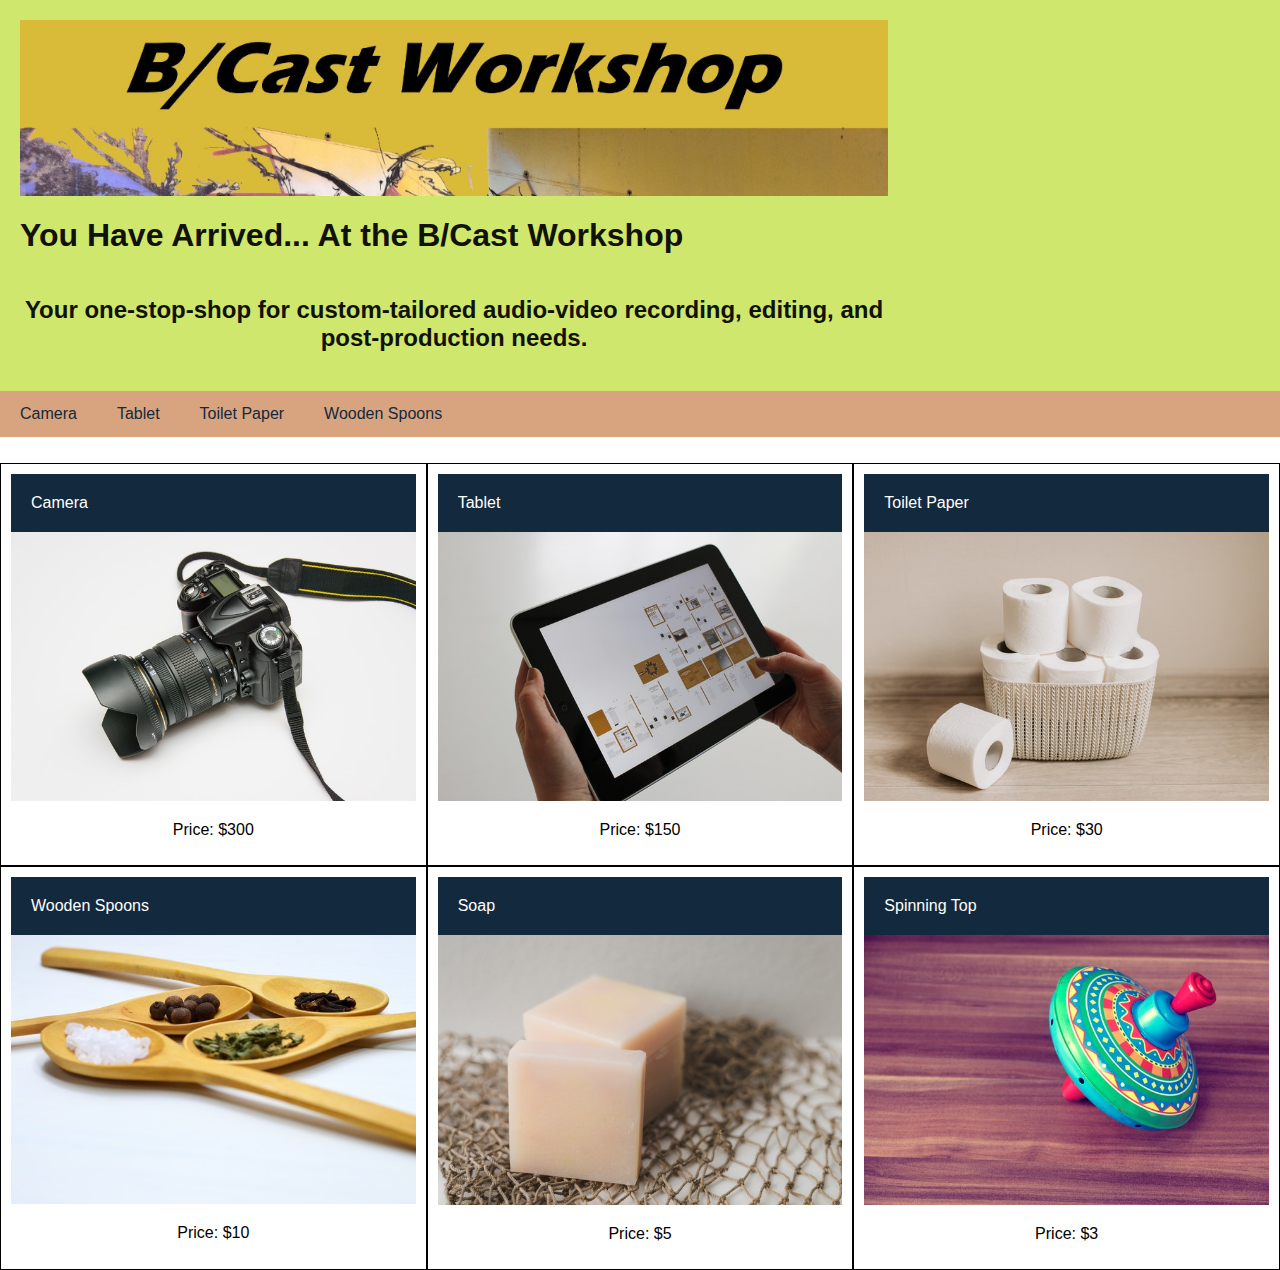
==== index.html @ 5107b9af "draft 01" ====
<!-- 2023 12 20 18:02 --> 

<!DOCTYPE html>
<html lang="en">

  <head>
    <title>Jesse Brenner's Professional Portfolio</title>
    <meta charset="UTF-8" />
    <meta name="viewport" content="width=device-width, initial-scale=1" />
    <link rel="stylesheet" type="text/css" href="./assets/css/style.css" />
  </head>

  <header>
      <img src="./assets/images/bcast-banner-1.jpg">
      <h1>You Have Arrived... At the B/Cast Workshop</h1>
      <h2>
      Your one-stop-shop for custom-tailored audio-video recording, editing, and post-production needs.
      </h2>
  </header>

    <!-- Navbar -->
    <nav>
      <a href="#">Camera</a>
      <a href="#">Tablet</a>
      <a href="#">Toilet Paper</a>
      <a href="#">Wooden Spoons</a>
    </nav>

    <main>
      <section class="card">
        <header>Camera</header>
        <img src="./assets/images/camera.jpg" alt="camera" />
        <p>Price: $300</p>
      </section>
      <section class="card">
        <header>Tablet</header>
        <img src="./assets/images/tablet.jpg" alt="tablet" />
        <p>Price: $150</p>
      </section>
      <section class="card">
        <header>Toilet Paper</header>
        <img src="./assets/images/toilet-paper.jpg" alt="toilet paper" />
        <p>Price: $30</p>
      </section>
      <section class="card">
        <header>Wooden Spoons</header>
        <img src="./assets/images/wooden-spoons.jpg" alt="wooden spoons" />
        <p>Price: $10</p>
      </section>
      <section class="card">
        <header>Soap</header>
        <img src="./assets/images/soap.jpg" alt="soap" />
        <p>Price: $5</p>
      </section>
      <section class="card">
        <header>Spinning Top</header>
        <img src="./assets/images/spinning-top.jpg" alt="spinning top" />
        <p>Price: $3</p>
      </section>
    </main>
  </body>

</html>
---- assets/css/style.css ----
/* 2023 12 20 18:02 */

* {
  box-sizing: border-box;
  font-family: 'Gill Sans', 'Gill Sans MT', Calibri, 'Trebuchet MS', sans-serif;
}

/* header {
  padding: 40px;
  text-align: center;
  background: #f3f2b3;
  color: #fff;
} */

header {
  display: flex;
  /* Forces elements to the next line if they don't fit */
  
  flex-wrap: wrap;
  text-align: center;
  justify-content: space-between;
  padding: 20px;
  background: #d0e76d;
  color: #111203;
}

header img {
  display: flex;
  flex-wrap: wrap;
  flex-direction: column; 
  flex-flow: row;
    justify-content: space-between;
  background: #b7bd3a;
  color: #fff;
  width: 70%;
  text-align: center;
}

header h1 {
  text-align: center;
  display: flex;
  flex-wrap: wrap;
  flex-direction: column; 
  flex-flow: row; 
  width: 70%;
}

header h2 {
  /* text-align: center; */
  display: flex;
  flex-wrap: wrap;
  flex-direction: column; 
  flex-flow: row; 
  width: 70%;
}

header p {
  display: flex;
  flex-wrap: wrap;
  flex-direction: column;
  justify-content: space-between;
  /* background: #b7bd3a;
  color: #fff; */
}

/* 
What happens when we set the display property to flex?
The flex container becomes flexible
*/
nav {
  display: flex;
  background-color: #d8a47f;
}

nav a {
  color: #13293d;
  padding: 14px 20px;
  text-decoration: none;
  text-align: center;
}

body {
  font-family: Arial;
  margin: 0;
}

aside {
  flex: 1;
  background-color: #95852b;
  padding: 10px;
  text-align: center;
}

main {
  display: flex;
  /* Forces elements to the next line if they don't fit */
  flex-wrap: wrap;
  margin-top: 2%;
}

.main-header {
  display: flex;
  /* Forces elements to the next line if they don't fit */
  
  flex-wrap: wrap;
  justify-content: space-between;
  padding: 60px;
  background: #13293d;
  color: #fff;
}



.card {
  flex: 1 0 0;
  padding: 10px;
  text-align: center;
  border-style: solid;
  border-width: 1px;
}

.card header {
  padding: 20px;
  background: #13293d;
  color: #fff;
}

.card img {
  width: 100%;
  min-width: 400px;
}
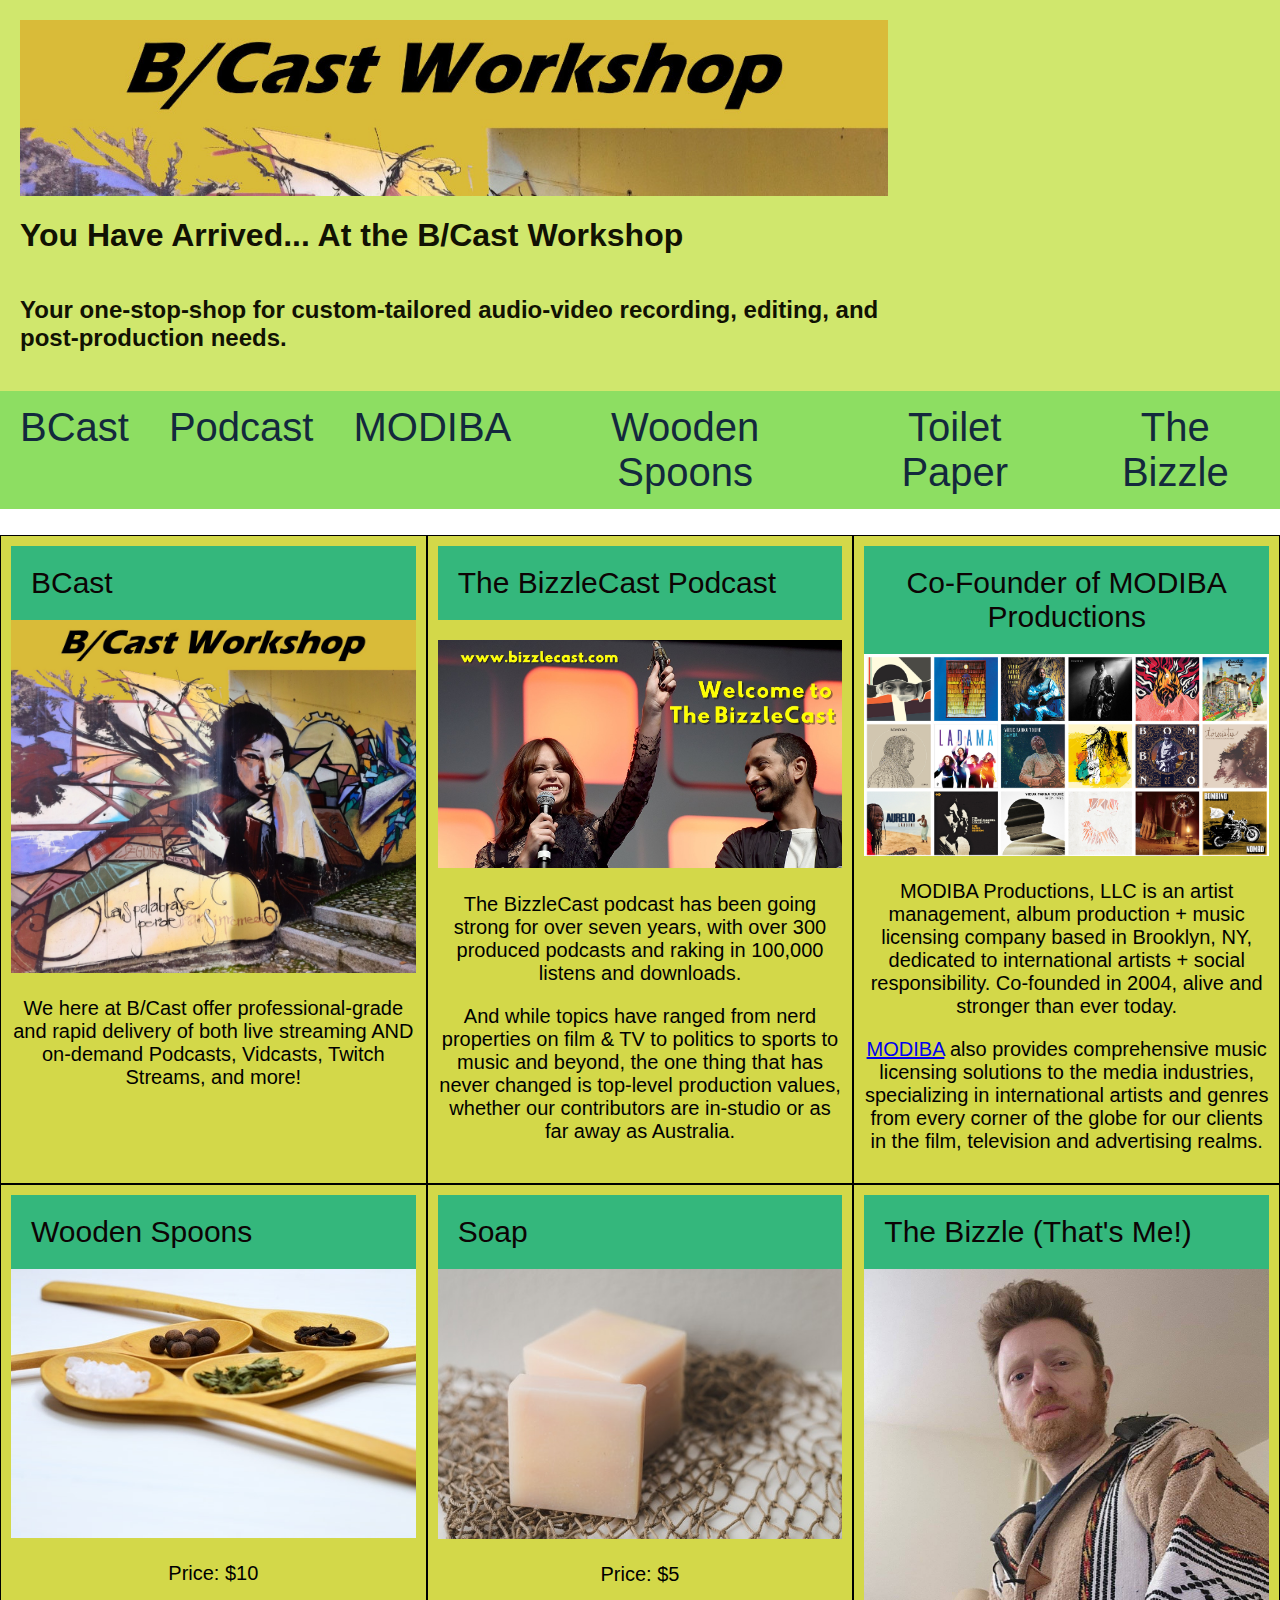
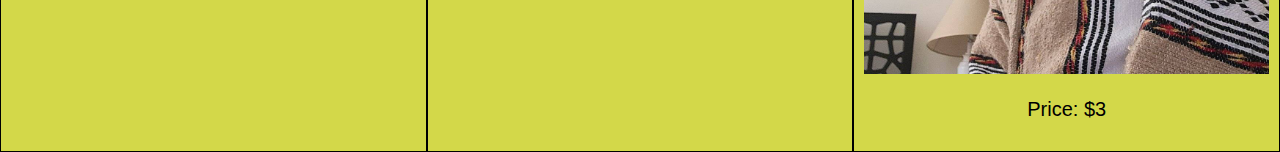
==== commit a3a8305c: "draft 02" ====
--- a/index.html
+++ b/index.html
@@ -20,27 +20,37 @@
 
     <!-- Navbar -->
     <nav>
-      <a href="#">Camera</a>
-      <a href="#">Tablet</a>
-      <a href="#">Toilet Paper</a>
-      <a href="#">Wooden Spoons</a>
+      <a href="#bcast">BCast</a>
+      <a href="#podcast">Podcast</a>
+      <a href="#modiba">MODIBA</a>
+      <a href="#4">Wooden Spoons</a>
+      <a href="#5">Toilet Paper</a>
+      <a href="#thebizzle">The Bizzle</a>
     </nav>
 
     <main>
+      <a id="bcast">
       <section class="card">
-        <header>Camera</header>
-        <img src="./assets/images/camera.jpg" alt="camera" />
-        <p>Price: $300</p>
+      </a>
+        <header>BCast</header>
+        <img src="./assets/images/bcast-2.jpeg" alt="bcast" />
+        <p>We here at B/Cast offer professional-grade and rapid delivery of both live streaming AND on-demand Podcasts, Vidcasts, Twitch Streams, and more!</p>
       </section>
       <section class="card">
-        <header>Tablet</header>
-        <img src="./assets/images/tablet.jpg" alt="tablet" />
-        <p>Price: $150</p>
+        <header>The BizzleCast Podcast</header>
+        <p>
+        <img src="./assets/images/bcast-banner-3.jpg" alt="bizzlecast" />
+        </p>
+        <p>The BizzleCast podcast has been going strong for over seven years, with over 300 produced podcasts and raking in 100,000 listens and downloads. 
+        </p>
+          <p>And while topics have ranged from nerd properties on film & TV to politics to sports to music and beyond, the one thing that has never changed is top-level production values, whether our contributors are in-studio or as far away as Australia.  
+          </p>
       </section>
       <section class="card">
-        <header>Toilet Paper</header>
-        <img src="./assets/images/toilet-paper.jpg" alt="toilet paper" />
-        <p>Price: $30</p>
+        <header>Co-Founder of MODIBA Productions</header>
+        <img src="./assets/images/artist-1.jpg" alt="modiba artists" />
+        <p>MODIBA Productions, LLC is an artist management, album production + music licensing company based in Brooklyn, NY, dedicated to international artists + social responsibility. Co-founded in 2004, alive and stronger than ever today.</p>
+        <p><a href="http://www.modiba.net">MODIBA</a> also provides comprehensive music licensing solutions to the media industries, specializing in international artists and genres from every corner of the globe for our clients in the film, television and advertising realms. </p>
       </section>
       <section class="card">
         <header>Wooden Spoons</header>
@@ -53,8 +63,10 @@
         <p>Price: $5</p>
       </section>
       <section class="card">
-        <header>Spinning Top</header>
-        <img src="./assets/images/spinning-top.jpg" alt="spinning top" />
+        <a id="thebizzle">
+        <header>The Bizzle (That's Me!)</header>
+        </a>
+        <img src="./assets/images/bizzle-1.jpg" alt="the bizzle" />
         <p>Price: $3</p>
       </section>
     </main>
--- a/assets/css/style.css
+++ b/assets/css/style.css
@@ -17,7 +17,7 @@
   /* Forces elements to the next line if they don't fit */
   
   flex-wrap: wrap;
-  text-align: center;
+  /* text-align: center; */
   justify-content: space-between;
   padding: 20px;
   background: #d0e76d;
@@ -33,11 +33,11 @@
   background: #b7bd3a;
   color: #fff;
   width: 70%;
-  text-align: center;
+  /* text-align: center; */
 }
 
 header h1 {
-  text-align: center;
+  /* text-align: center; */
   display: flex;
   flex-wrap: wrap;
   flex-direction: column; 
@@ -69,18 +69,23 @@
 */
 nav {
   display: flex;
-  background-color: #d8a47f;
+  background-color: #8dde62;
+  /* border-width: 10px;
+  border-color: aqua; */
 }
 
 nav a {
   color: #13293d;
   padding: 14px 20px;
+  /* border-width: 10px;
+  border-color: aqua; */
   text-decoration: none;
   text-align: center;
+  font-size: 40px;
 }
 
 body {
-  font-family: Arial;
+  font-family: 'Gill Sans', 'Gill Sans MT', Calibri, 'Trebuchet MS', sans-serif;
   margin: 0;
 }
 
@@ -96,20 +101,22 @@
   /* Forces elements to the next line if they don't fit */
   flex-wrap: wrap;
   margin-top: 2%;
+  background: #d3d849;
 }
 
-.main-header {
+main header {
   display: flex;
   /* Forces elements to the next line if they don't fit */
-  
   flex-wrap: wrap;
   justify-content: space-between;
   padding: 60px;
-  background: #13293d;
+  background: #d3d849;
   color: #fff;
 }
 
-
+main section header {
+  font-size: 30px;
+}
 
 .card {
   flex: 1 0 0;
@@ -121,11 +128,15 @@
 
 .card header {
   padding: 20px;
-  background: #13293d;
-  color: #fff;
+  background: #34b77c;
+  color: #0c0404;
 }
 
 .card img {
   width: 100%;
   min-width: 400px;
 }
+
+.card p {
+  font-size: 20px;
+}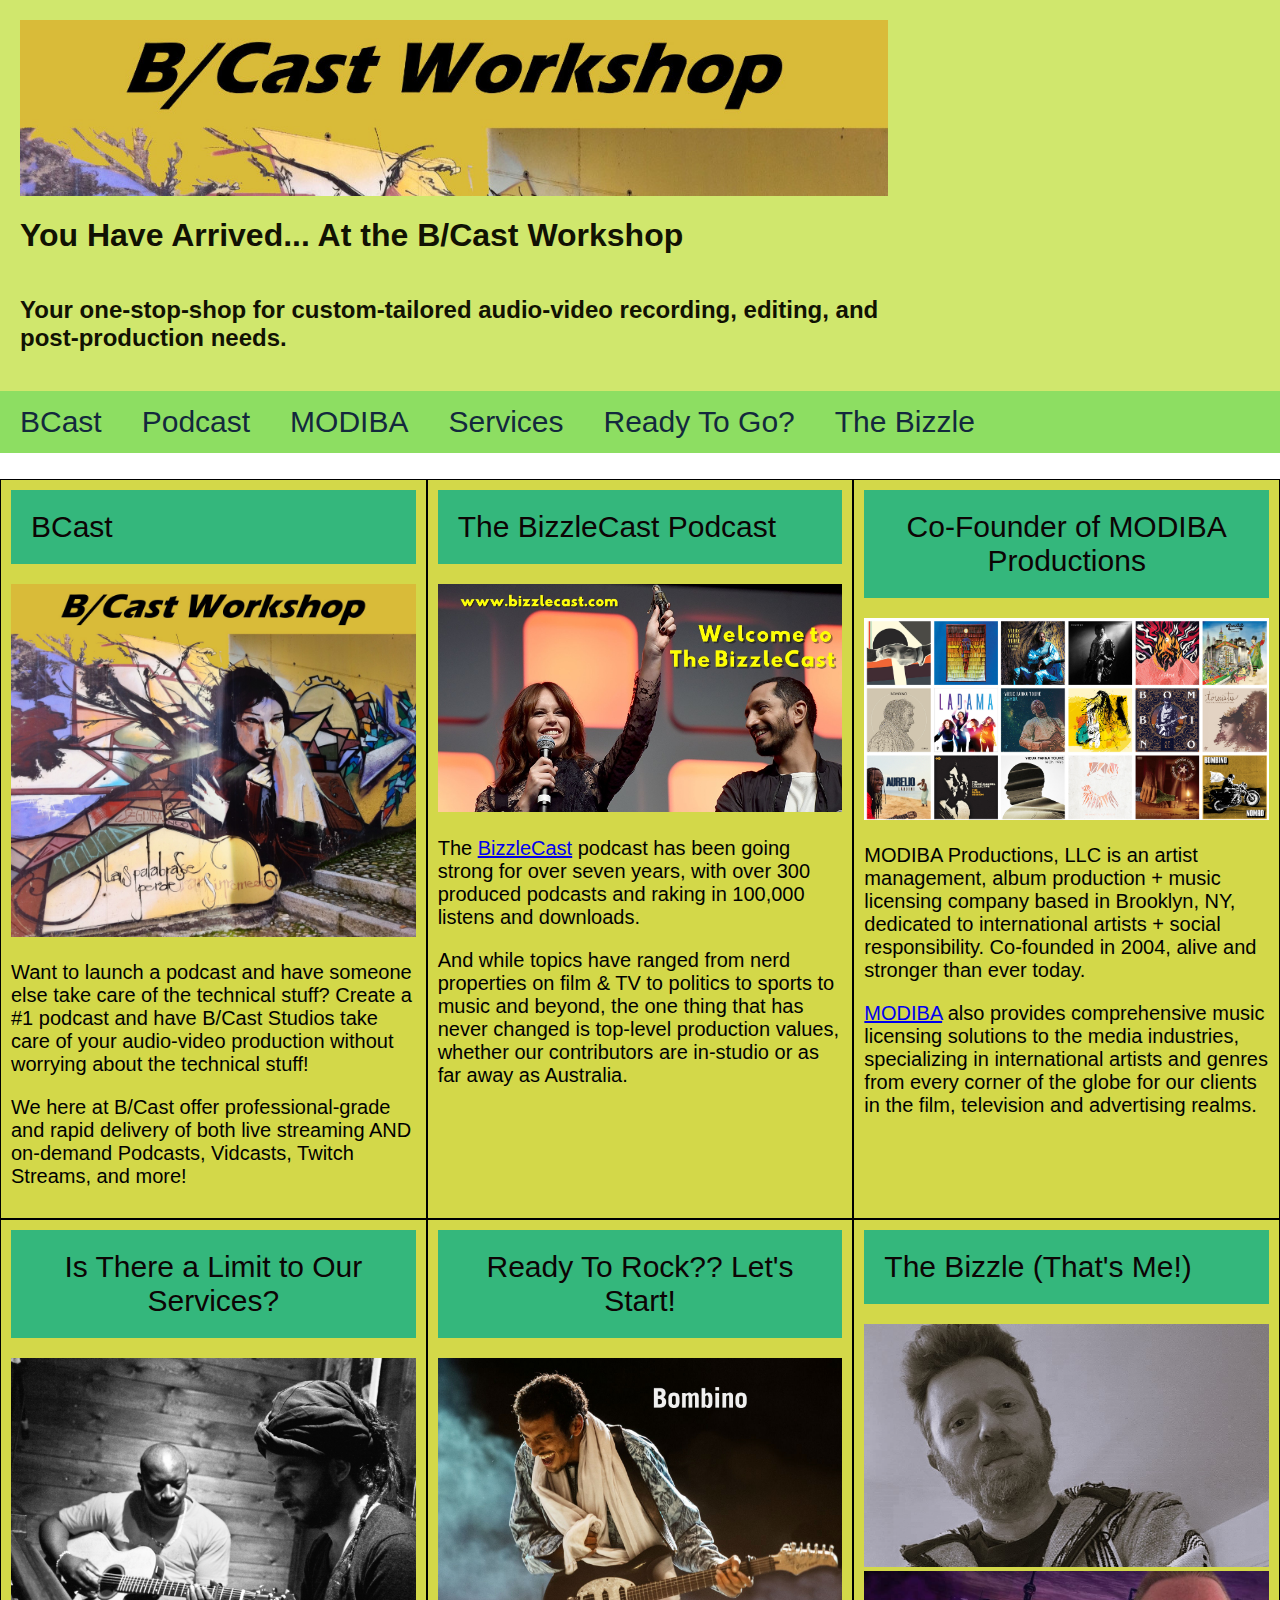
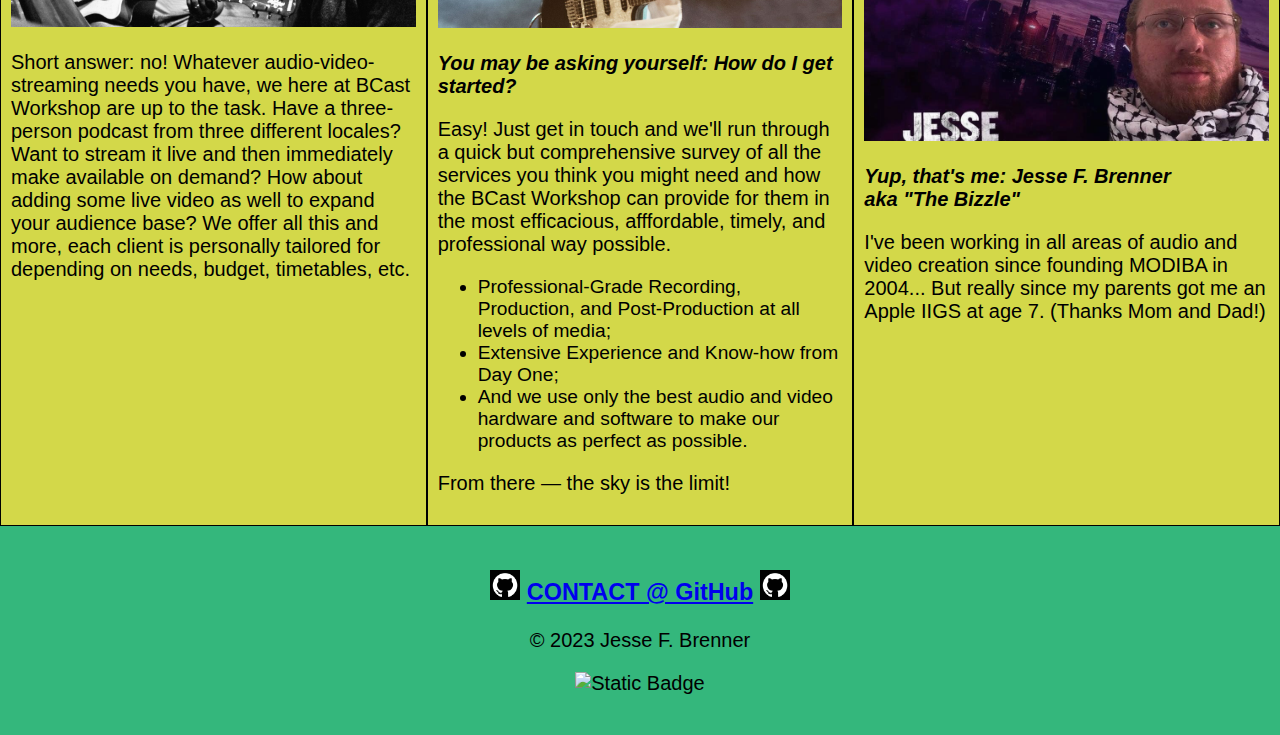
==== commit d9dce1a7: "draft 03 final rough 01" ====
--- a/index.html
+++ b/index.html
@@ -23,8 +23,8 @@
       <a href="#bcast">BCast</a>
       <a href="#podcast">Podcast</a>
       <a href="#modiba">MODIBA</a>
-      <a href="#4">Wooden Spoons</a>
-      <a href="#5">Toilet Paper</a>
+      <a href="#services">Services</a>
+      <a href="#launch">Ready To Go?</a>
       <a href="#thebizzle">The Bizzle</a>
     </nav>
 
@@ -33,43 +33,79 @@
       <section class="card">
       </a>
         <header>BCast</header>
+        <p></p>
         <img src="./assets/images/bcast-2.jpeg" alt="bcast" />
+        <p>Want to launch a podcast and have someone else take care of the technical stuff? Create a #1 podcast and have B/Cast Studios take care of your audio-video production without worrying about the technical stuff!</p> 
         <p>We here at B/Cast offer professional-grade and rapid delivery of both live streaming AND on-demand Podcasts, Vidcasts, Twitch Streams, and more!</p>
+        </p>
       </section>
-      <section class="card">
-        <header>The BizzleCast Podcast</header>
+
+      <section class="card"><a id="podcast">
+        <header>The BizzleCast Podcast</header></a>
         <p>
         <img src="./assets/images/bcast-banner-3.jpg" alt="bizzlecast" />
         </p>
-        <p>The BizzleCast podcast has been going strong for over seven years, with over 300 produced podcasts and raking in 100,000 listens and downloads. 
+        <p>The <a href="http://www.bizzlecast.com">BizzleCast</a> podcast has been going strong for over seven years, with over 300 produced podcasts and raking in 100,000 listens and downloads. 
         </p>
           <p>And while topics have ranged from nerd properties on film & TV to politics to sports to music and beyond, the one thing that has never changed is top-level production values, whether our contributors are in-studio or as far away as Australia.  
           </p>
       </section>
-      <section class="card">
-        <header>Co-Founder of MODIBA Productions</header>
+
+      <section class="card"><a id="modiba">
+        <header>Co-Founder of MODIBA Productions</header></a>
+        <p></p>
         <img src="./assets/images/artist-1.jpg" alt="modiba artists" />
         <p>MODIBA Productions, LLC is an artist management, album production + music licensing company based in Brooklyn, NY, dedicated to international artists + social responsibility. Co-founded in 2004, alive and stronger than ever today.</p>
         <p><a href="http://www.modiba.net">MODIBA</a> also provides comprehensive music licensing solutions to the media industries, specializing in international artists and genres from every corner of the globe for our clients in the film, television and advertising realms. </p>
       </section>
-      <section class="card">
-        <header>Wooden Spoons</header>
-        <img src="./assets/images/wooden-spoons.jpg" alt="wooden spoons" />
-        <p>Price: $10</p>
+
+      <section class="card"><a id="services">
+        <header>Is There a Limit to Our Services?</header></a>
+        <p></p>
+        <img src="./assets/images/vft-idan-1.jpg" alt="wooden spoons" />
+        <p>Short answer: no! Whatever audio-video-streaming needs you have, we here at BCast Workshop are up to the task. Have a three-person podcast from three different locales? Want to stream it live and then immediately make available on demand? How about adding some live video as well to expand your audience base? We offer all this and more, each client is personally tailored for depending on needs, budget, timetables, etc.</p>
       </section>
-      <section class="card">
-        <header>Soap</header>
-        <img src="./assets/images/soap.jpg" alt="soap" />
-        <p>Price: $5</p>
+
+      <section class="card"><a id="launch">
+        <header>Ready To Rock?? Let's Start!</header></a>
+        <p></p>
+        <img src="./assets/images/bombino-1.jpg" alt="soap" />
+        <p><b><i>You may be asking yourself: How do I get started?</i></b></p>
+          <p>Easy! Just get in touch and we'll run through a quick but comprehensive survey of all the services you think you might need and how the BCast Workshop can provide for them in the most efficacious, afffordable, timely, and professional way possible.
+        <div class="list1"> 
+          <ul>
+            <li>Professional-Grade Recording, Production, and Post-Production at all levels of media;</li>
+
+            <li>Extensive Experience and Know-how from Day One;</li>
+            
+            <li>And we use only the best audio and video hardware and software to make our products as perfect as possible.</li>
+          </ul>  
+        </div> 
+          <p>From there — the sky is the limit!</p>
+        </p>
       </section>
-      <section class="card">
-        <a id="thebizzle">
-        <header>The Bizzle (That's Me!)</header>
-        </a>
-        <img src="./assets/images/bizzle-1.jpg" alt="the bizzle" />
-        <p>Price: $3</p>
+
+      <section class="card"><a id="thebizzle">
+        <header>The Bizzle (That's Me!)</header></a>
+        <p></p>
+        <img src="./assets/images/me-dude-3.jpg" alt="the bizzle" />
+        <img src="./assets/images/jesse-jones-2.JPG" alt="jesse jones">
+          <p><b><i>Yup, that's me: Jesse F. Brenner <br />aka "The Bizzle"</i></b></p>
+          <p>I've been working in all areas of audio and video creation since founding MODIBA in 2004... But really since my parents got me an Apple IIGS at age 7. (Thanks Mom and Dad!)</p>
       </section>
     </main>
+
+    <footer>
+      <h3>
+        <img src="./assets/images/github-1.png">
+        <a href="https://github.com/thebizzle81">CONTACT @ GitHub</a>
+        <img src="./assets/images/github-1.png">
+      </h3>
+      <p>
+        &copy; 2023 Jesse F. Brenner
+      </p>
+    <p><img alt="Static Badge" src="https://img.shields.io/badge/thebizzle81-blue"></p>
+    </footer>
   </body>
 
 </html>
--- a/assets/css/style.css
+++ b/assets/css/style.css
@@ -77,11 +77,11 @@
 nav a {
   color: #13293d;
   padding: 14px 20px;
-  /* border-width: 10px;
-  border-color: aqua; */
+  border-width: 40px;
+  border-color: aqua;
   text-decoration: none;
   text-align: center;
-  font-size: 40px;
+  font-size: 30px;
 }
 
 body {
@@ -89,12 +89,12 @@
   margin: 0;
 }
 
-aside {
+/* aside {
   flex: 1;
   background-color: #95852b;
   padding: 10px;
   text-align: center;
-}
+} */
 
 main {
   display: flex;
@@ -135,8 +135,37 @@
 .card img {
   width: 100%;
   min-width: 400px;
+  max-width: 600px;
 }
 
 .card p {
   font-size: 20px;
+  text-align: left;
+}
+
+.list1 {
+  text-align: left;
+  font-size: larger;
+}
+
+/* section .self p {
+  font-size: 80px;
+} */
+
+footer {
+  text-align: center;
+  background: #34b77c;
+  padding: 20px;
+  font-size: 20px ;
+}
+
+footer h3 img {
+  width: 30px;
+}
+
+@media screen and (max-width: 768px) {
+  main,
+  nav {
+    flex-direction: column;
+  }
 }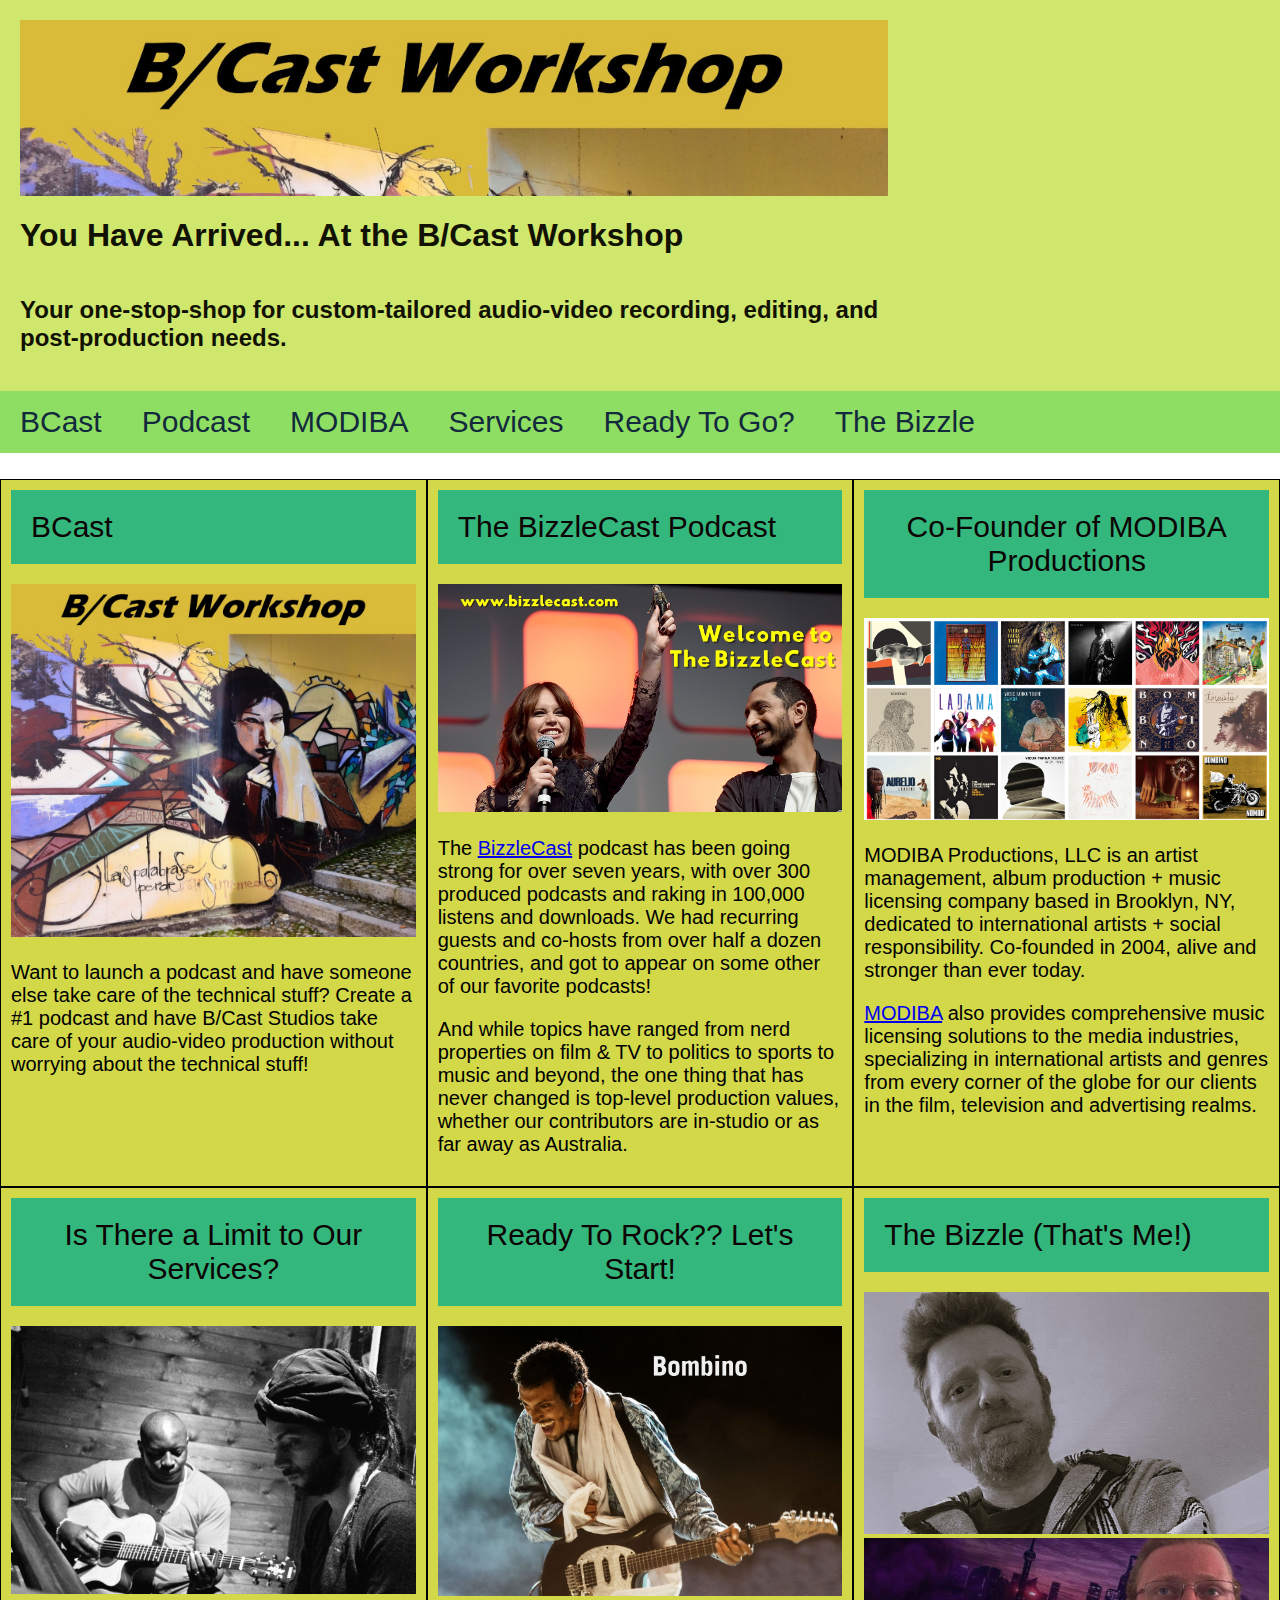
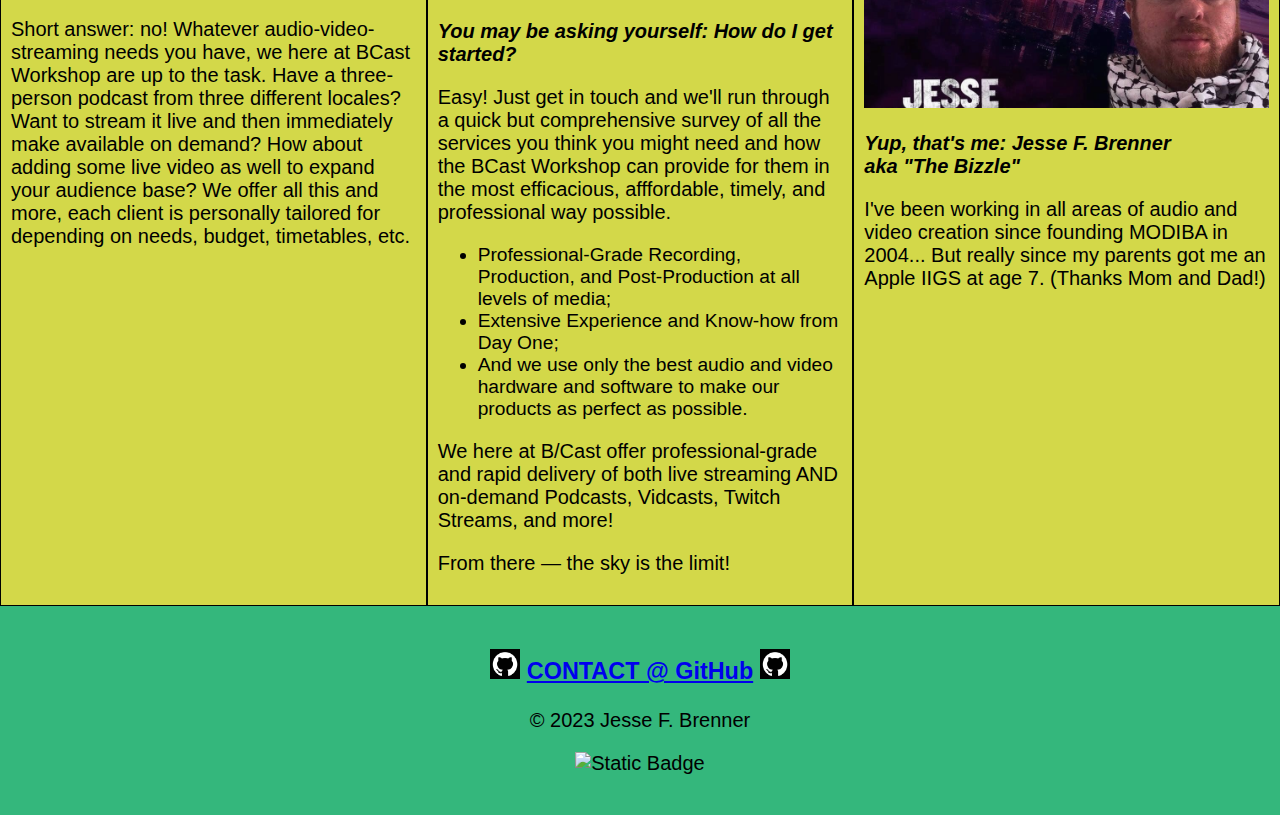
==== commit 3cf62b7d: "draft 04 final rough 02" ====
--- a/index.html
+++ b/index.html
@@ -1,4 +1,4 @@
-<!-- 2023 12 20 18:02 --> 
+<!-- 2023 12 21 03:24 --> 
 
 <!DOCTYPE html>
 <html lang="en">
@@ -36,8 +36,6 @@
         <p></p>
         <img src="./assets/images/bcast-2.jpeg" alt="bcast" />
         <p>Want to launch a podcast and have someone else take care of the technical stuff? Create a #1 podcast and have B/Cast Studios take care of your audio-video production without worrying about the technical stuff!</p> 
-        <p>We here at B/Cast offer professional-grade and rapid delivery of both live streaming AND on-demand Podcasts, Vidcasts, Twitch Streams, and more!</p>
-        </p>
       </section>
 
       <section class="card"><a id="podcast">
@@ -45,7 +43,7 @@
         <p>
         <img src="./assets/images/bcast-banner-3.jpg" alt="bizzlecast" />
         </p>
-        <p>The <a href="http://www.bizzlecast.com">BizzleCast</a> podcast has been going strong for over seven years, with over 300 produced podcasts and raking in 100,000 listens and downloads. 
+        <p>The <a href="http://www.bizzlecast.com">BizzleCast</a> podcast has been going strong for over seven years, with over 300 produced podcasts and raking in 100,000 listens and downloads. We had recurring guests and co-hosts from over half a dozen countries, and got to appear on some other of our favorite podcasts!
         </p>
           <p>And while topics have ranged from nerd properties on film & TV to politics to sports to music and beyond, the one thing that has never changed is top-level production values, whether our contributors are in-studio or as far away as Australia.  
           </p>
@@ -81,6 +79,7 @@
             <li>And we use only the best audio and video hardware and software to make our products as perfect as possible.</li>
           </ul>  
         </div> 
+        <p>We here at B/Cast offer professional-grade and rapid delivery of both live streaming AND on-demand Podcasts, Vidcasts, Twitch Streams, and more!</p>  
           <p>From there — the sky is the limit!</p>
         </p>
       </section>
--- a/assets/css/style.css
+++ b/assets/css/style.css
@@ -1,4 +1,4 @@
-/* 2023 12 20 18:02 */
+/* 2023 12 21 03:24 */
 
 * {
   box-sizing: border-box;
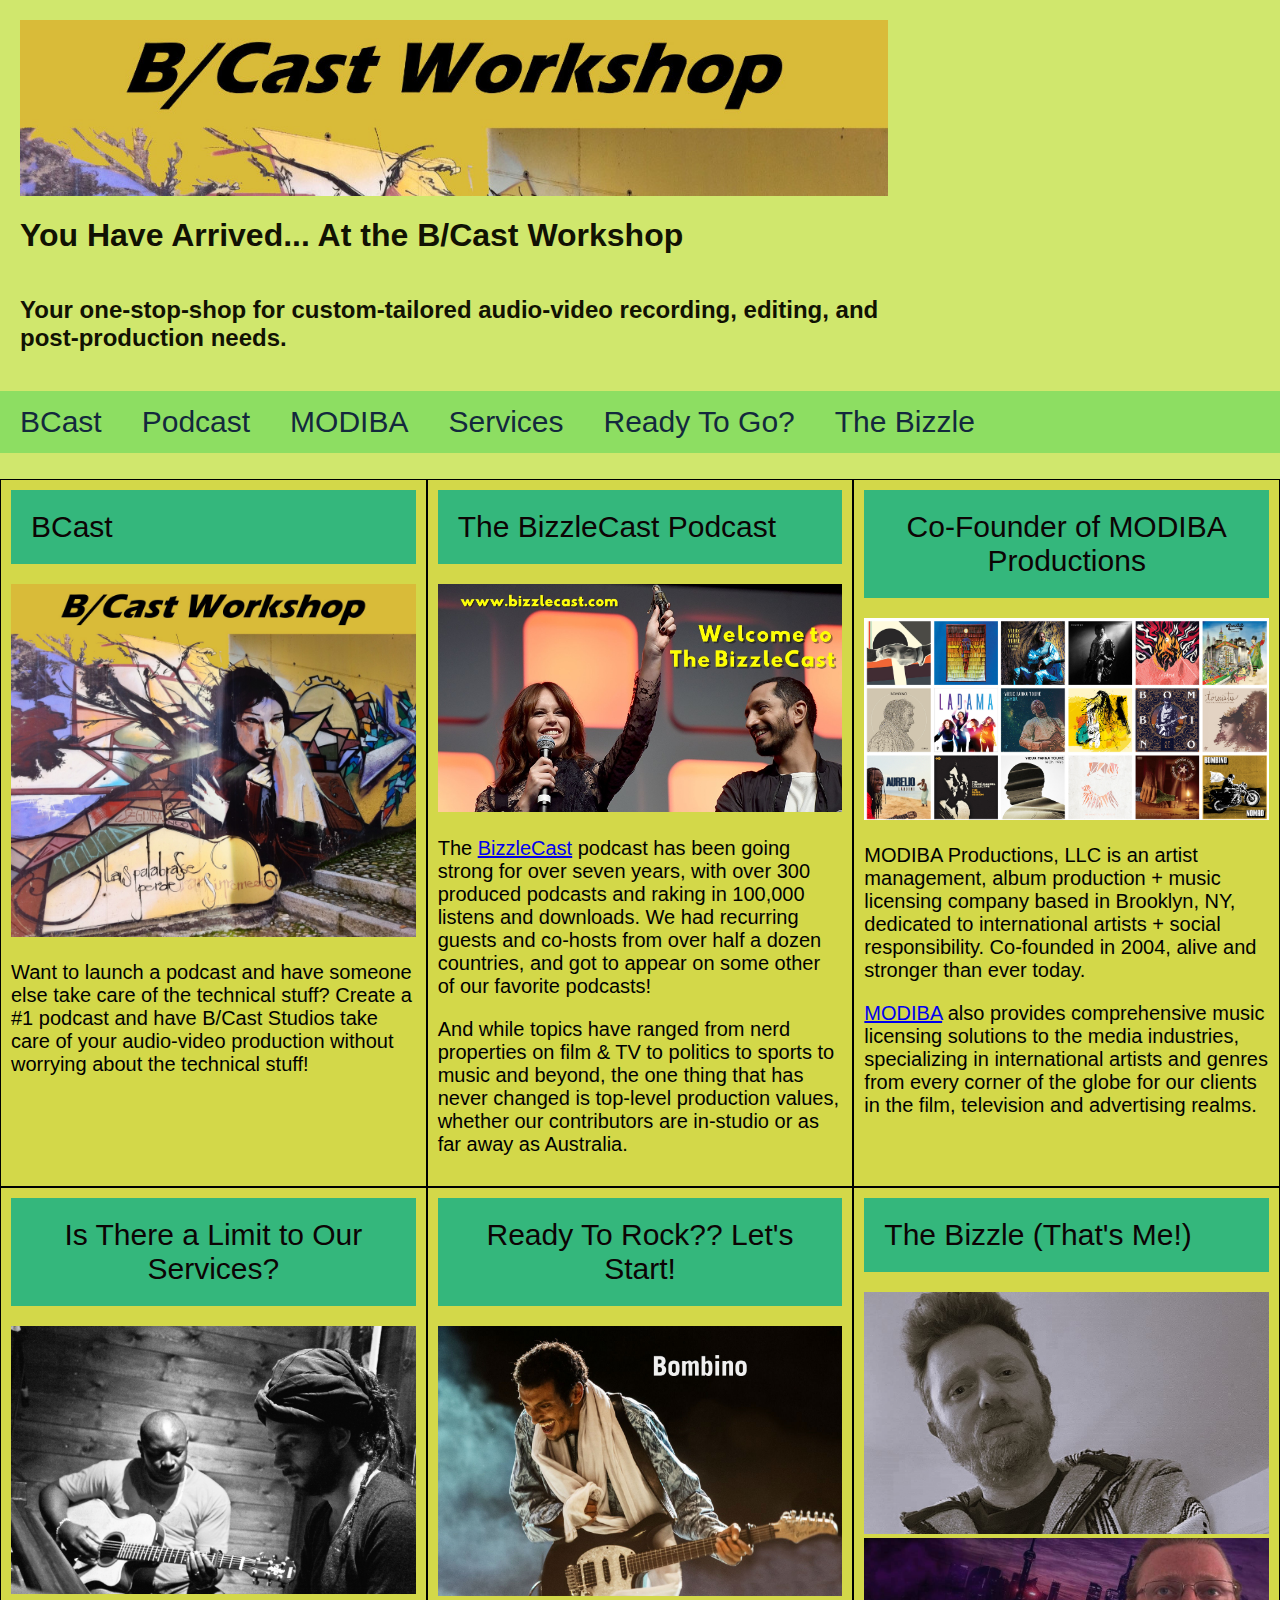
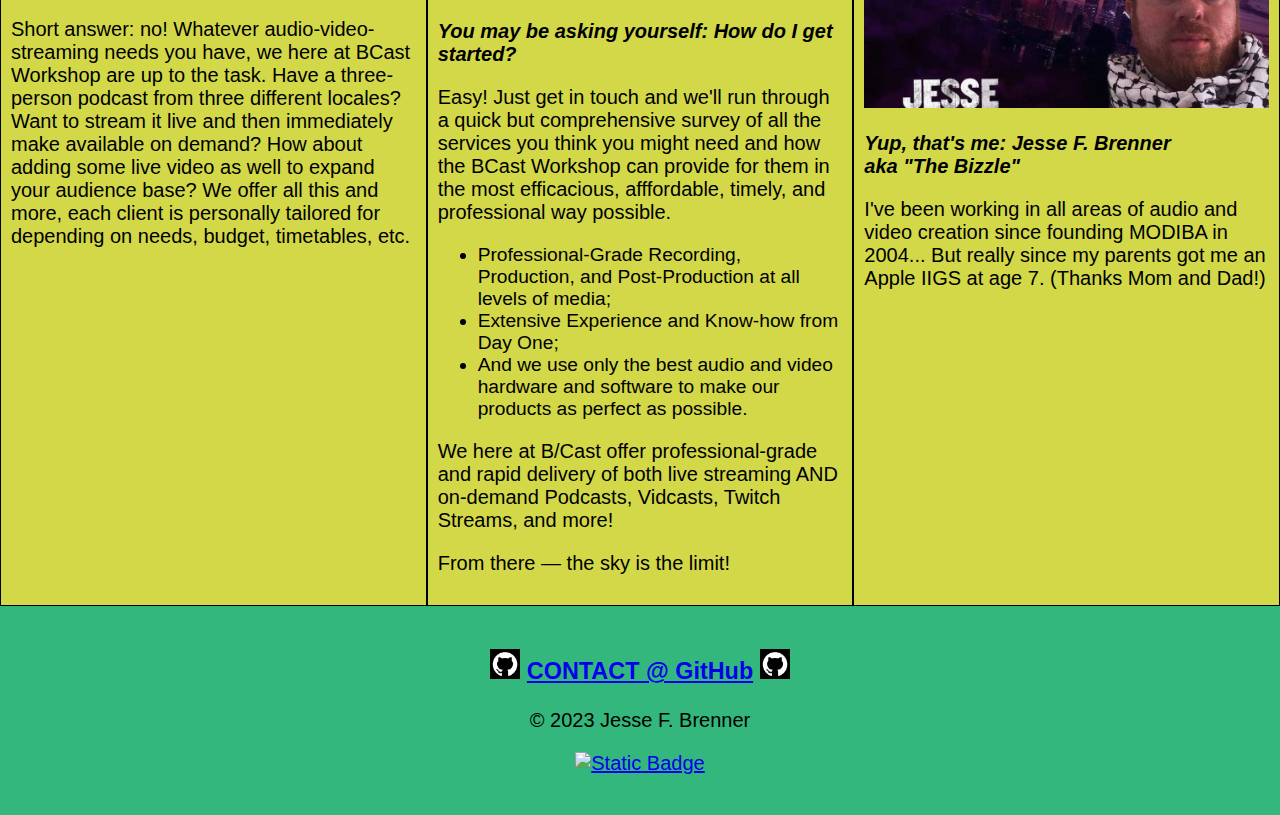
==== commit c606a3be: "draft 05 final rough 03" ====
--- a/index.html
+++ b/index.html
@@ -1,4 +1,4 @@
-<!-- 2023 12 21 03:24 --> 
+<!-- 2023 12 21 04:01 --> 
 
 <!DOCTYPE html>
 <html lang="en">
@@ -10,6 +10,8 @@
     <link rel="stylesheet" type="text/css" href="./assets/css/style.css" />
   </head>
 
+<body>
+  <div class="bg">
   <header>
       <img src="./assets/images/bcast-banner-1.jpg">
       <h1>You Have Arrived... At the B/Cast Workshop</h1>
@@ -103,8 +105,14 @@
       <p>
         &copy; 2023 Jesse F. Brenner
       </p>
-    <p><img alt="Static Badge" src="https://img.shields.io/badge/thebizzle81-blue"></p>
+    <p>
+      <a href="./pages/knock-1.html" target="_blank" rel="noopener noreferrer">
+      <img alt="Static Badge" src="https://img.shields.io/badge/thebizzle81-blue">
+      </a>
+    </p>
     </footer>
+
+    </div>
   </body>
 
 </html>
--- a/assets/css/style.css
+++ b/assets/css/style.css
@@ -1,8 +1,12 @@
-/* 2023 12 21 03:24 */
+/* 2023 12 21 04:01 */
 
 * {
   box-sizing: border-box;
   font-family: 'Gill Sans', 'Gill Sans MT', Calibri, 'Trebuchet MS', sans-serif;
+}
+
+.bg {
+  background: #d0e76d;
 }
 
 /* header {
@@ -168,4 +172,5 @@
   nav {
     flex-direction: column;
   }
-}+}
+
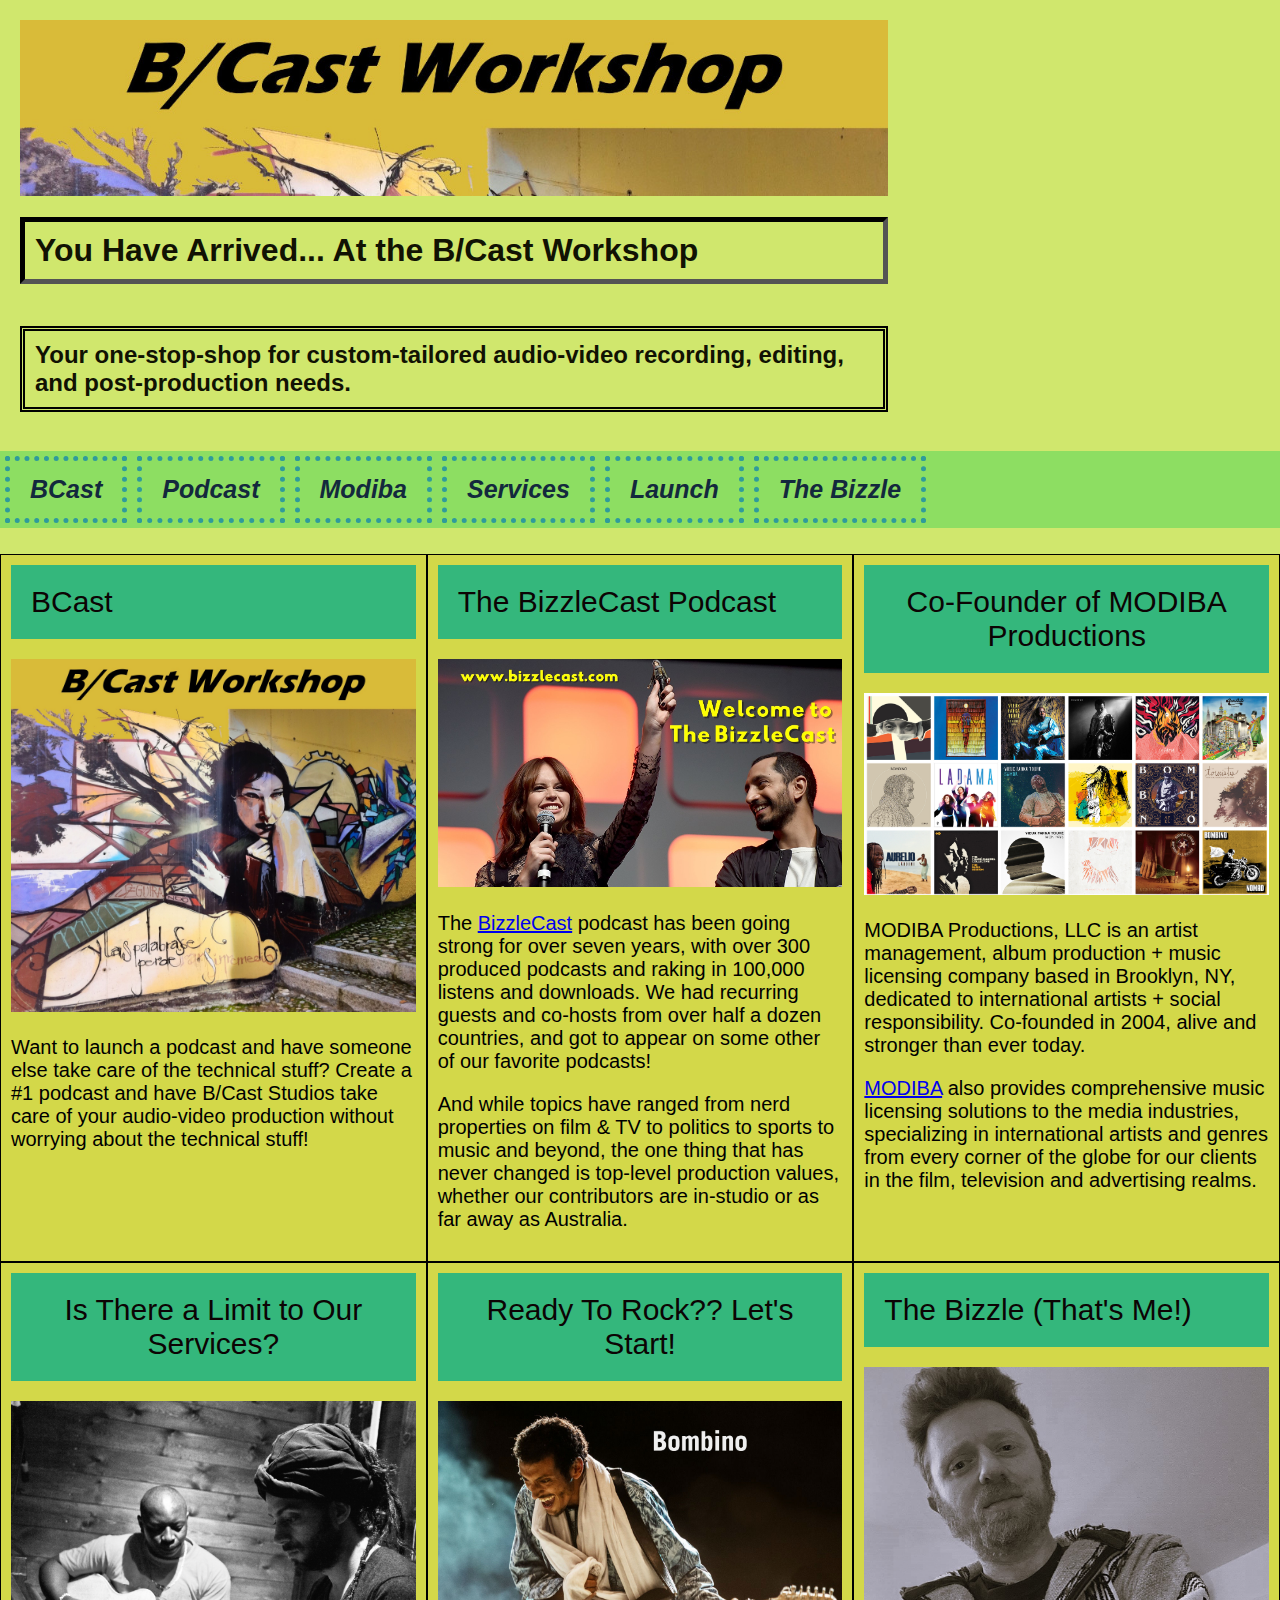
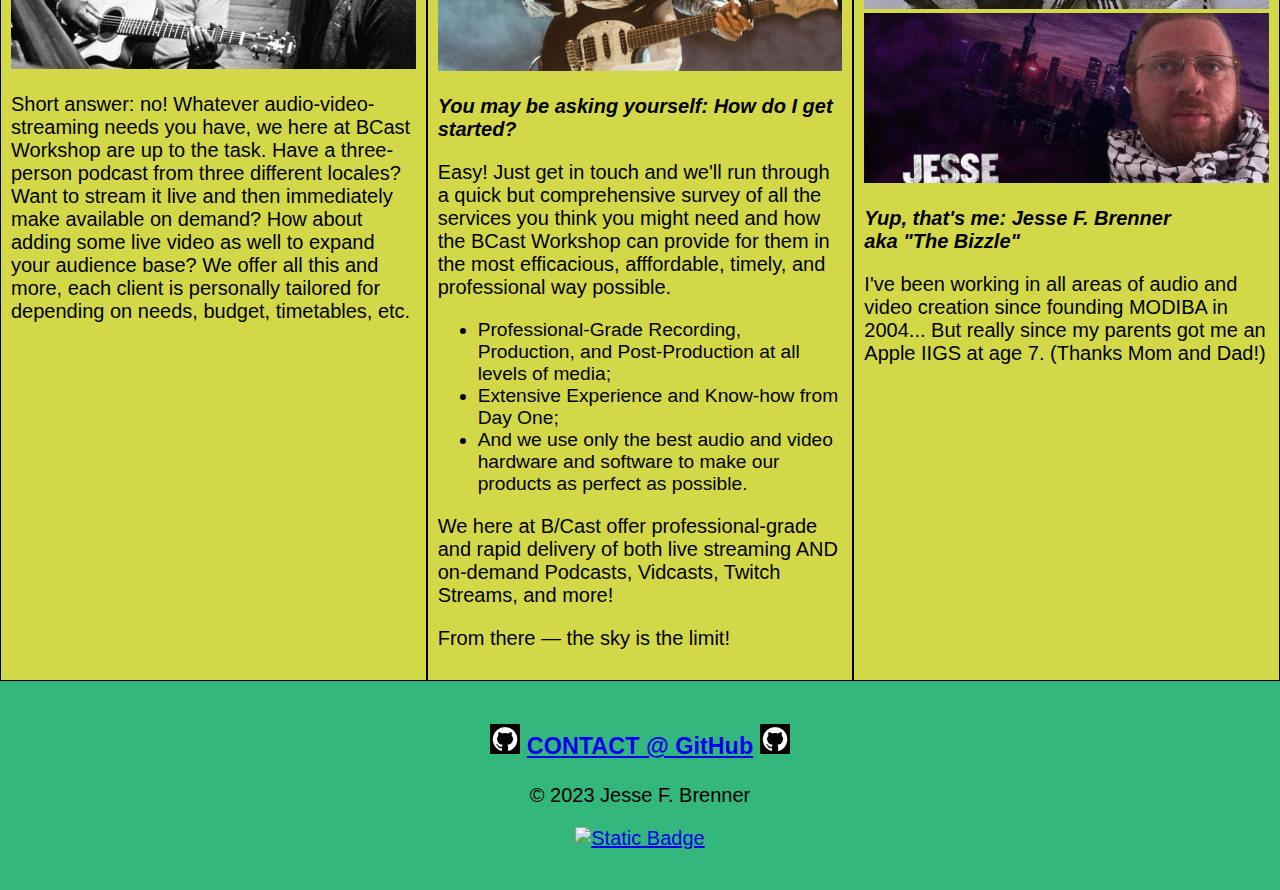
==== commit ada84549: "draft 06 final rough 04" ====
--- a/index.html
+++ b/index.html
@@ -1,4 +1,4 @@
-<!-- 2023 12 21 04:01 --> 
+<!-- 2023 12 21 05:04 --> 
 
 <!DOCTYPE html>
 <html lang="en">
@@ -24,9 +24,9 @@
     <nav>
       <a href="#bcast">BCast</a>
       <a href="#podcast">Podcast</a>
-      <a href="#modiba">MODIBA</a>
+      <a href="#modiba">Modiba</a>
       <a href="#services">Services</a>
-      <a href="#launch">Ready To Go?</a>
+      <a href="#launch">Launch</a>
       <a href="#thebizzle">The Bizzle</a>
     </nav>
 
--- a/assets/css/style.css
+++ b/assets/css/style.css
@@ -1,4 +1,4 @@
-/* 2023 12 21 04:01 */
+/* 2023 12 21 05:04 */
 
 * {
   box-sizing: border-box;
@@ -47,6 +47,8 @@
   flex-direction: column; 
   flex-flow: row; 
   width: 70%;
+  padding: 10px;
+  border: 5px inset black;
 }
 
 header h2 {
@@ -56,6 +58,8 @@
   flex-direction: column; 
   flex-flow: row; 
   width: 70%;
+  padding: 10px;
+  border: 5px double black;
 }
 
 header p {
@@ -80,12 +84,16 @@
 
 nav a {
   color: #13293d;
+  margin: 5px;
   padding: 14px 20px;
-  border-width: 40px;
-  border-color: aqua;
+  border-width: 5px;
+  border-style: dotted;
+  border-color: rgb(47, 155, 155);
   text-decoration: none;
   text-align: center;
-  font-size: 30px;
+  font-size: 25px;
+  font-weight: bold;
+  font-style: oblique;
 }
 
 body {
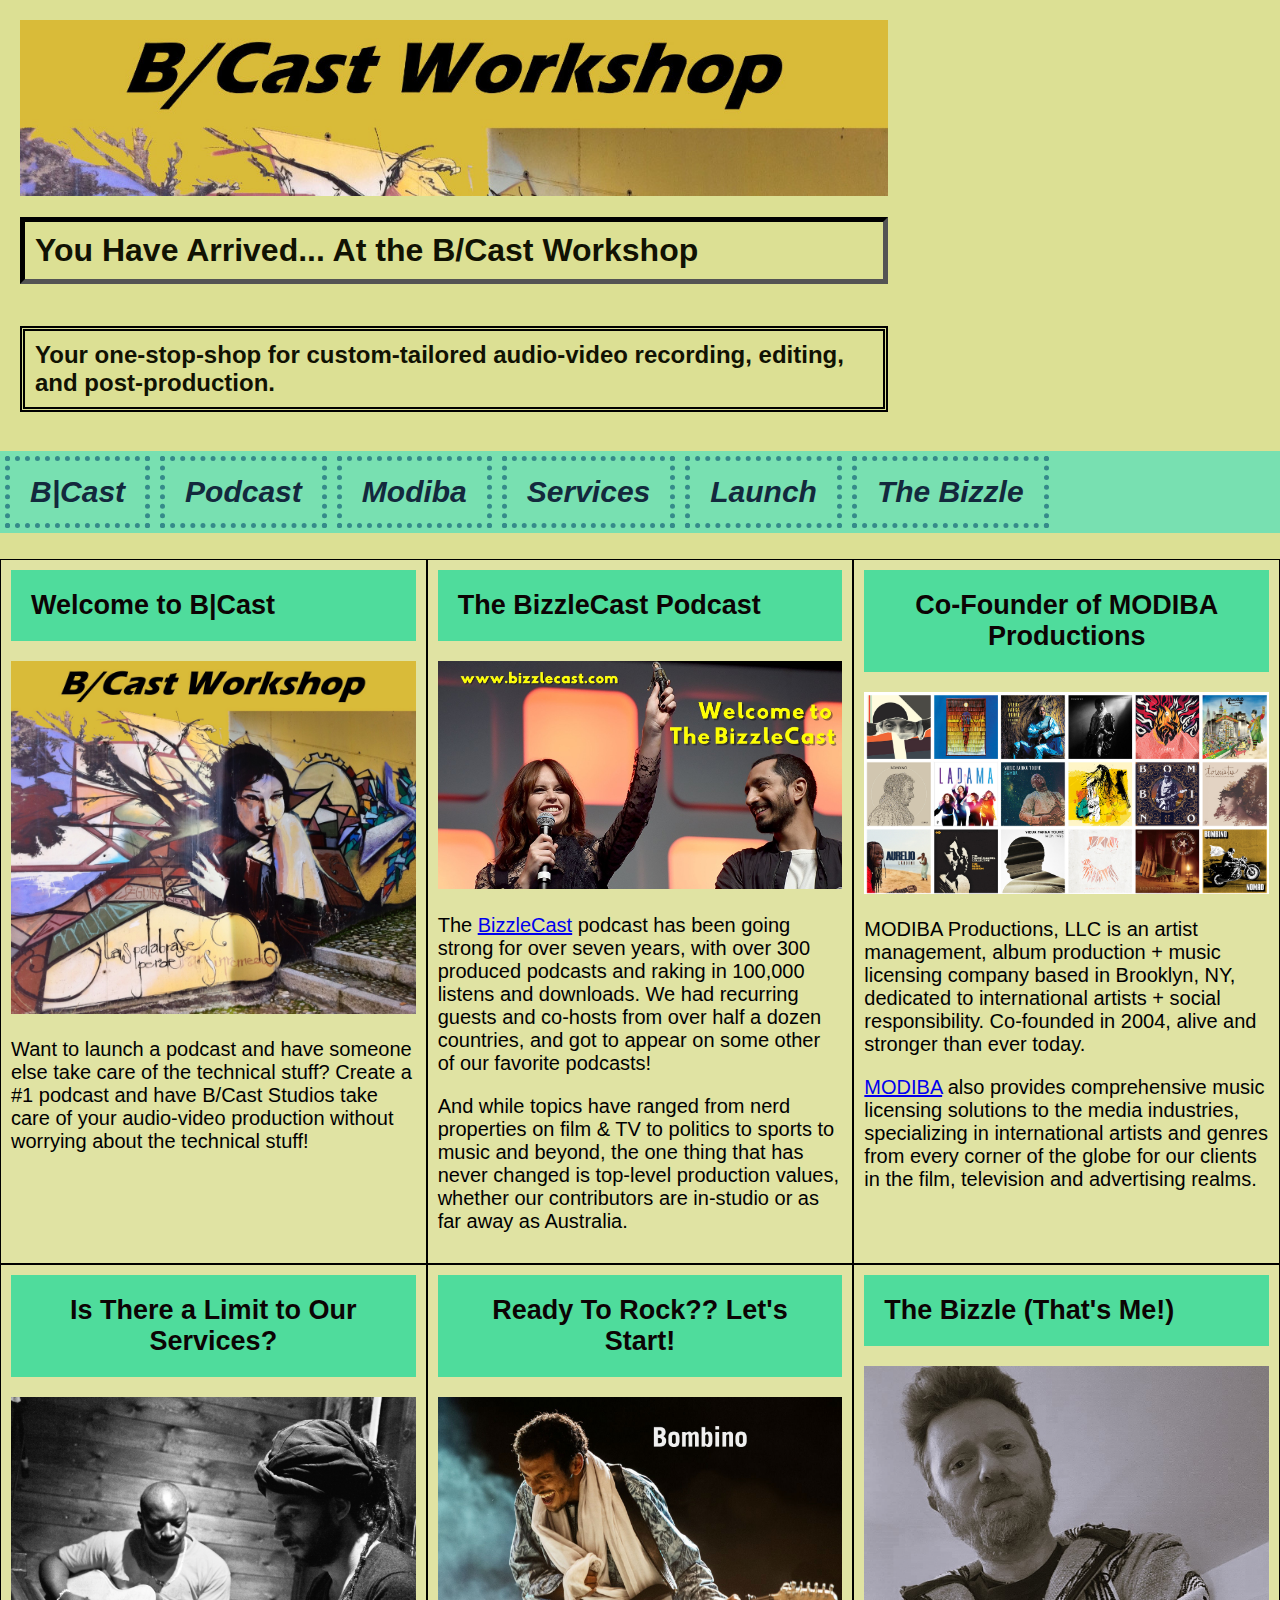
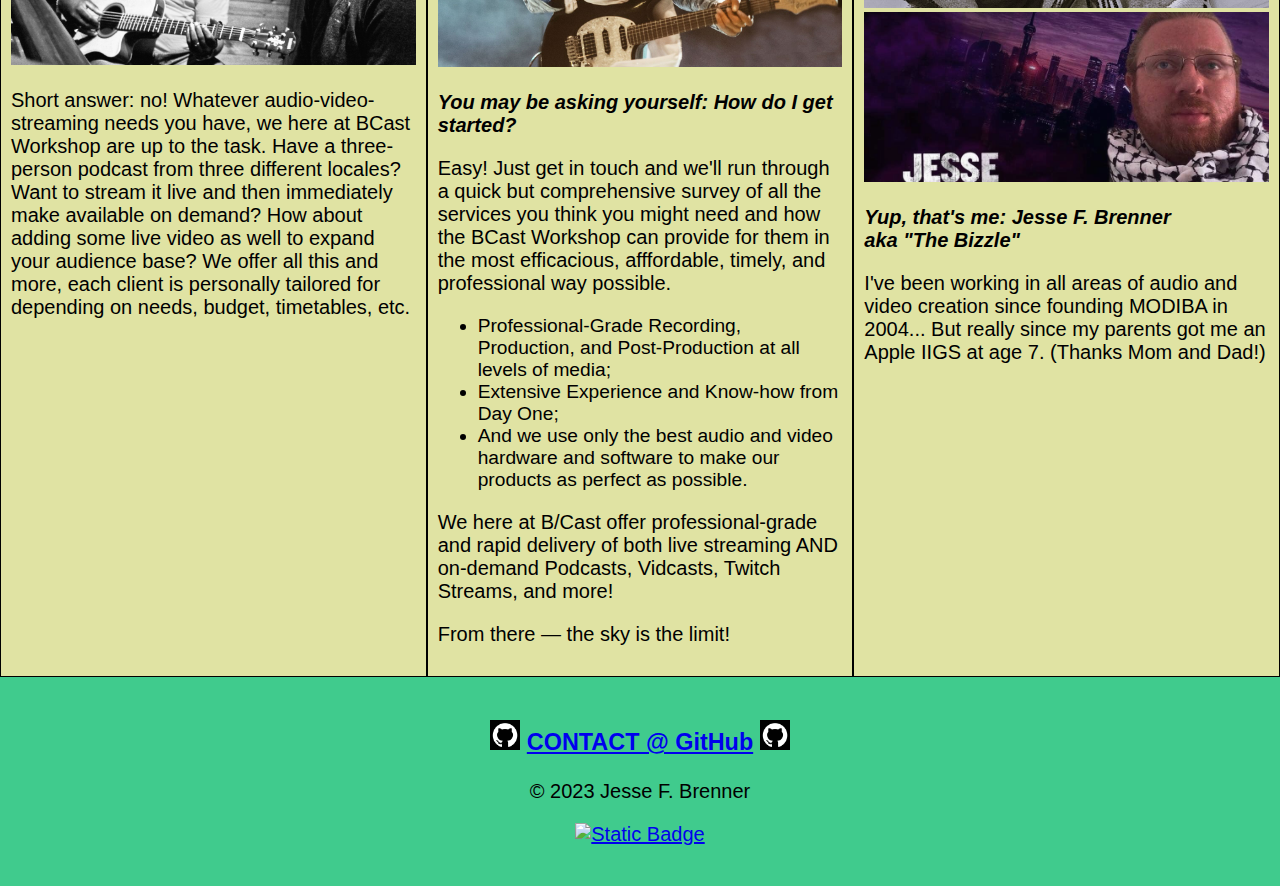
==== commit 41314d59: "final draft 01" ====
--- a/index.html
+++ b/index.html
@@ -16,25 +16,27 @@
       <img src="./assets/images/bcast-banner-1.jpg">
       <h1>You Have Arrived... At the B/Cast Workshop</h1>
       <h2>
-      Your one-stop-shop for custom-tailored audio-video recording, editing, and post-production needs.
+      Your one-stop-shop for custom-tailored audio-video recording, editing, and post-production.
       </h2>
   </header>
 
     <!-- Navbar -->
+   
     <nav>
-      <a href="#bcast">BCast</a>
+      <a href="#bcast">B|Cast</a>
       <a href="#podcast">Podcast</a>
       <a href="#modiba">Modiba</a>
       <a href="#services">Services</a>
       <a href="#launch">Launch</a>
       <a href="#thebizzle">The Bizzle</a>
     </nav>
+   
 
     <main>
       <a id="bcast">
       <section class="card">
       </a>
-        <header>BCast</header>
+        <header>Welcome to B|Cast</header>
         <p></p>
         <img src="./assets/images/bcast-2.jpeg" alt="bcast" />
         <p>Want to launch a podcast and have someone else take care of the technical stuff? Create a #1 podcast and have B/Cast Studios take care of your audio-video production without worrying about the technical stuff!</p> 
--- a/assets/css/style.css
+++ b/assets/css/style.css
@@ -6,7 +6,7 @@
 }
 
 .bg {
-  background: #d0e76d;
+  background: #dce094;
 }
 
 /* header {
@@ -24,7 +24,7 @@
   /* text-align: center; */
   justify-content: space-between;
   padding: 20px;
-  background: #d0e76d;
+  background: #dce094;
   color: #111203;
 }
 
@@ -34,7 +34,7 @@
   flex-direction: column; 
   flex-flow: row;
     justify-content: space-between;
-  background: #b7bd3a;
+  background: #e1e76d;
   color: #fff;
   width: 70%;
   /* text-align: center; */
@@ -77,7 +77,7 @@
 */
 nav {
   display: flex;
-  background-color: #8dde62;
+  background-color: #78e0b1;
   /* border-width: 10px;
   border-color: aqua; */
 }
@@ -88,12 +88,17 @@
   padding: 14px 20px;
   border-width: 5px;
   border-style: dotted;
-  border-color: rgb(47, 155, 155);
+  border-color: rgb(53, 138, 138);
   text-decoration: none;
   text-align: center;
-  font-size: 25px;
+  font-size: 30px;
   font-weight: bold;
   font-style: oblique;
+}
+/* I got hover to work! woohoo! */
+nav a:hover {
+  background-color: #78e0b1;
+  color: #d8dad9;
 }
 
 body {
@@ -113,7 +118,7 @@
   /* Forces elements to the next line if they don't fit */
   flex-wrap: wrap;
   margin-top: 2%;
-  background: #d3d849;
+  background: #e0e3a3;
 }
 
 main header {
@@ -122,12 +127,13 @@
   flex-wrap: wrap;
   justify-content: space-between;
   padding: 60px;
-  background: #d3d849;
+  background: #e1e76d;
   color: #fff;
 }
 
 main section header {
-  font-size: 30px;
+  font-size: 27px;
+  font-weight: bold;
 }
 
 .card {
@@ -140,7 +146,7 @@
 
 .card header {
   padding: 20px;
-  background: #34b77c;
+  background: #4fdc9c;
   color: #0c0404;
 }
 
@@ -166,7 +172,7 @@
 
 footer {
   text-align: center;
-  background: #34b77c;
+  background: #40cb8d;
   padding: 20px;
   font-size: 20px ;
 }
